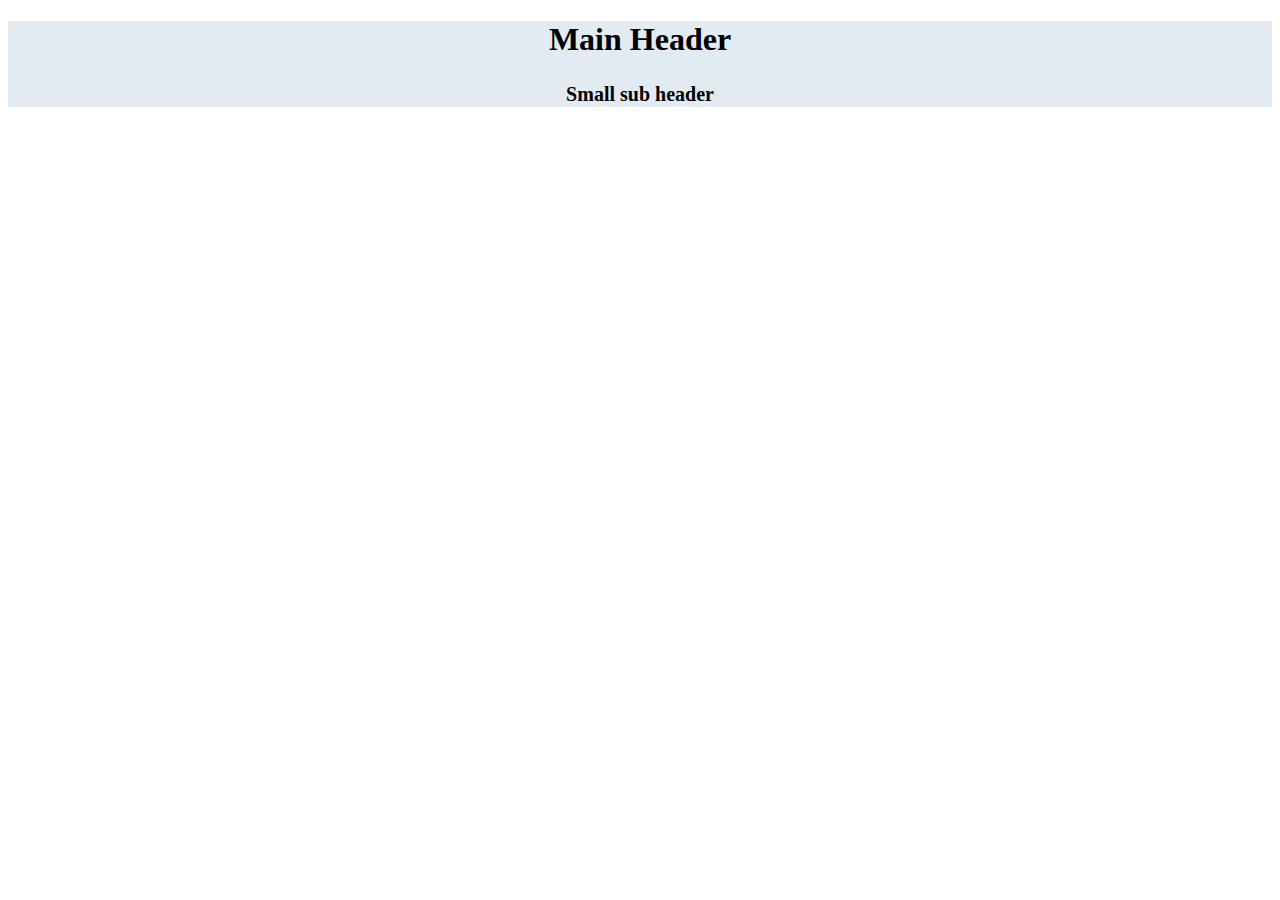
==== Prometheus_Web_UI/index.html @ 97083bb8 "Add files via upload" ====
<!DOCTYPE html>
<html lang="ru">

    <head>
        <meta charset="UTF-8">
        <title>Prometheus webpage</title>
        <link rel="stylesheet" href="./css/main.css">
    </head>

    <body>
        <!-- header -->
        <header>
            <h1>Main Header</h1>
            <h2>
                <small>Small sub header</small>
            </h2>
        </header>
        <!-- /header -->

        <!-- nav -->
        <nav>

        </nav>
        <!-- /nav -->

        <!-- main -->
        <main>
            
        </main>
        <!-- /main -->

        <!-- footer -->
        <footer>

        </footer>
        <!-- /footer -->
    </body>
</html>
---- Prometheus_Web_UI/css/main.css ----
header{
    background-color:rgb(225, 235, 241);
    text-align: center;
}
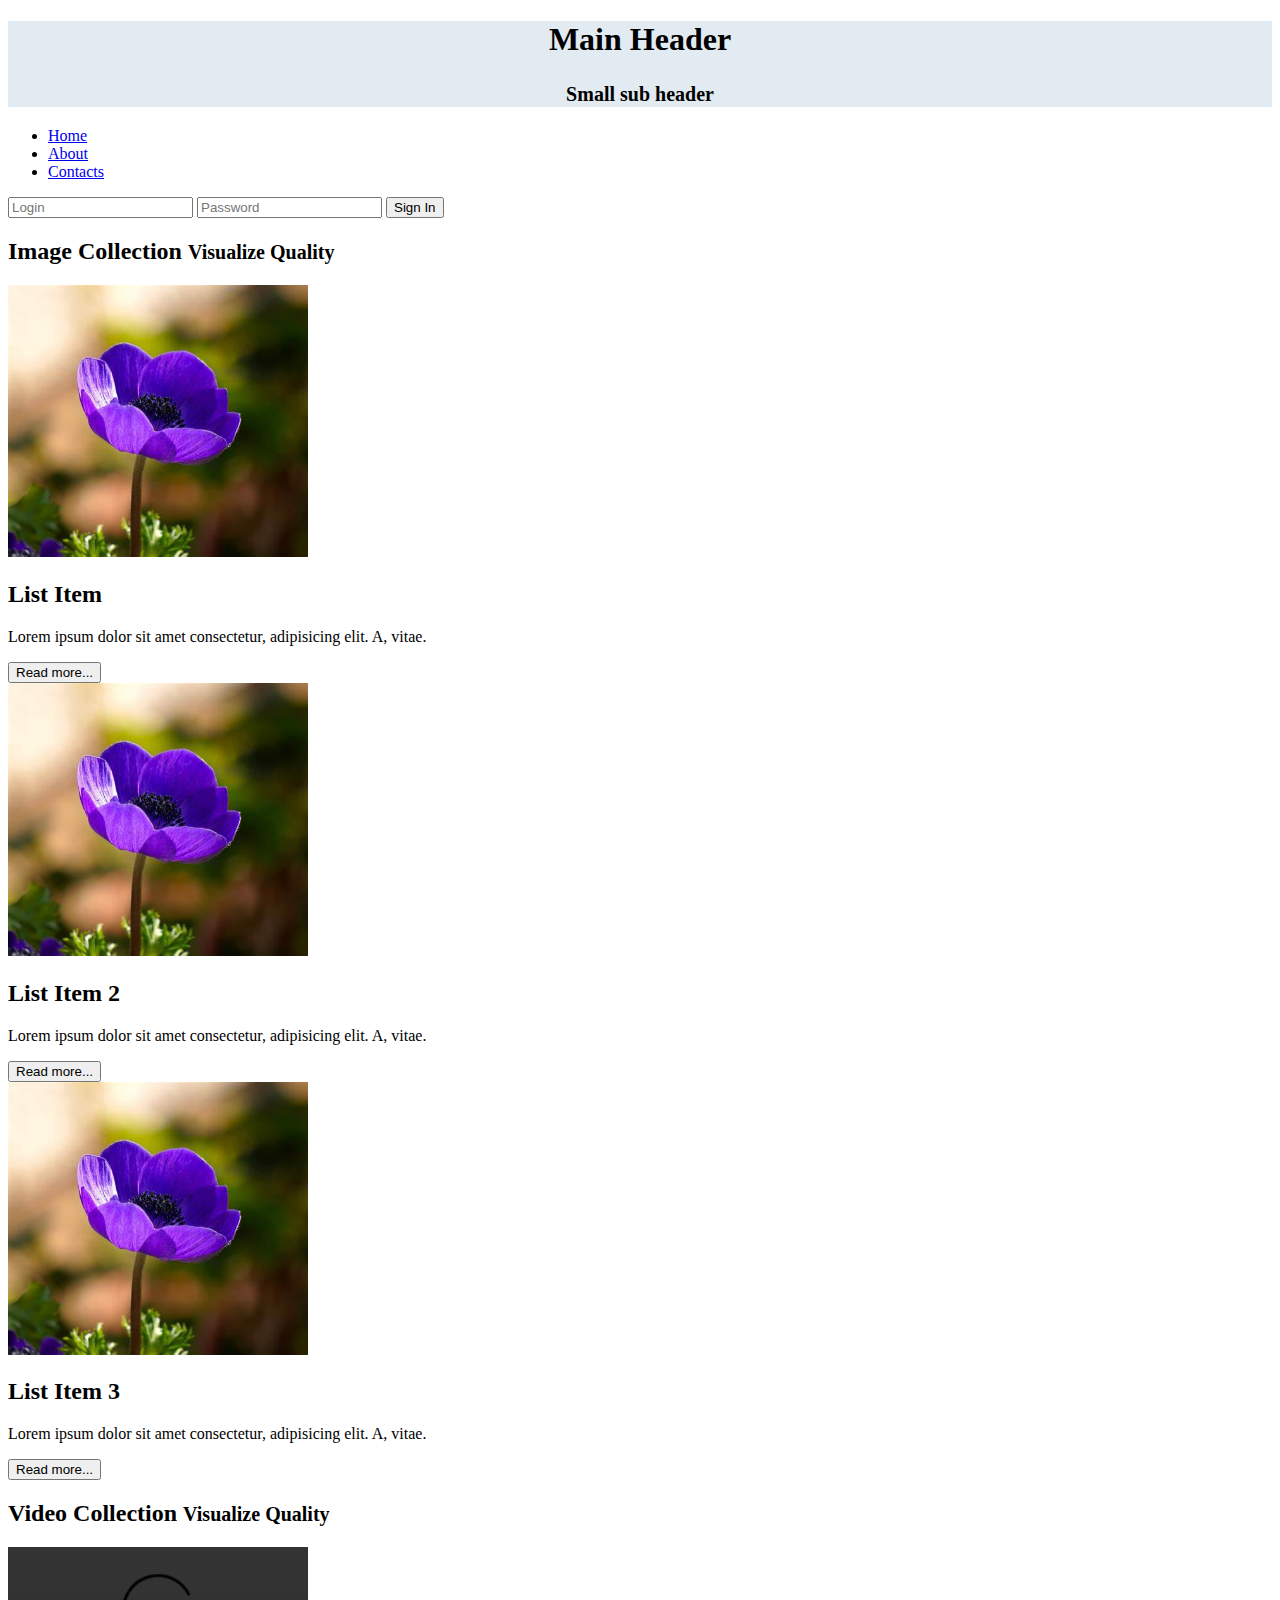
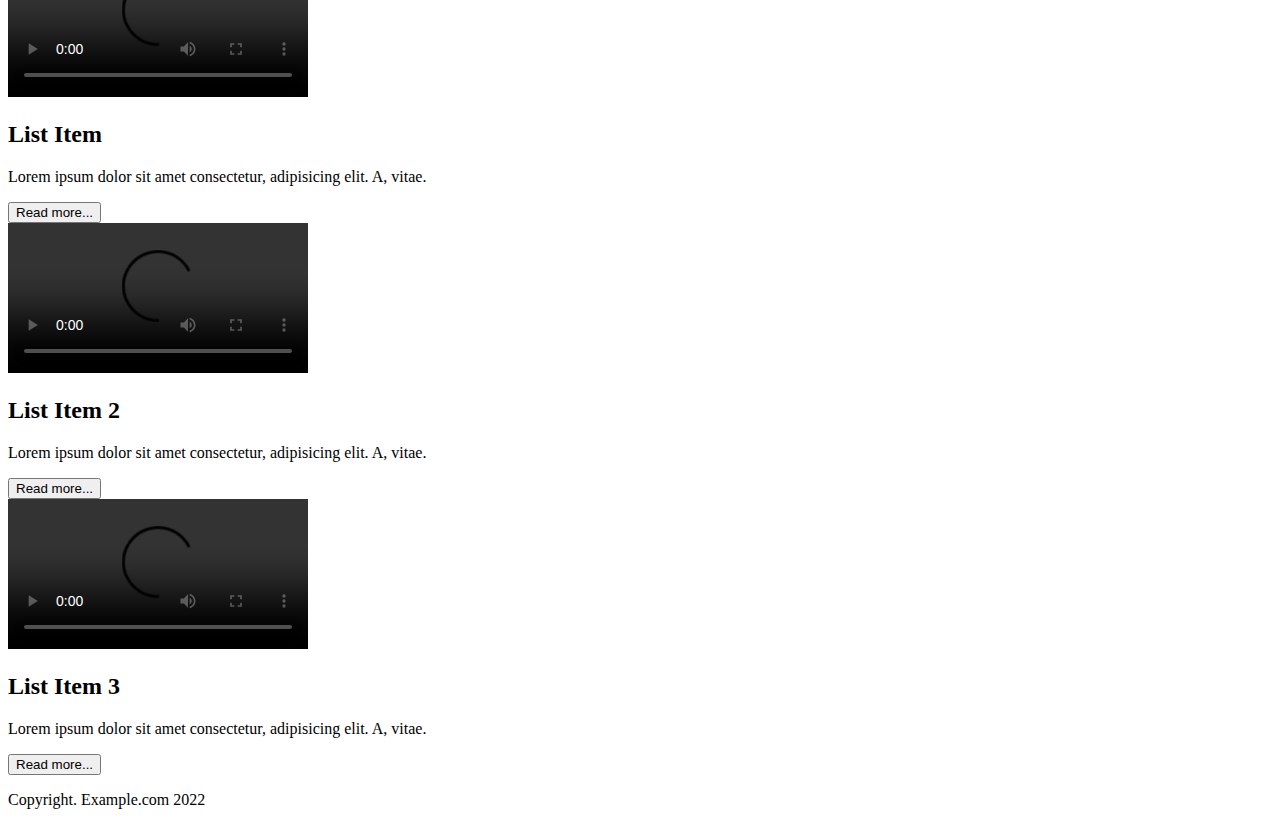
==== commit 1ab37367: "Add files via upload" ====
--- a/Prometheus_Web_UI/index.html
+++ b/Prometheus_Web_UI/index.html
@@ -8,31 +8,130 @@
     </head>
 
     <body>
-        <!-- header -->
+        <!-- HEADER -->
         <header>
-            <h1>Main Header</h1>
-            <h2>
-                <small>Small sub header</small>
-            </h2>
+            <div>
+                <h1>Main Header</h1>
+                <h2>
+                    <small>Small sub header</small>
+                </h2>
+            </div>
         </header>
-        <!-- /header -->
+        <!-- /HEADER -->
 
-        <!-- nav -->
+        <!-- NAV -->
         <nav>
+            <div>
+                <ul>
+                    <li><a href="#">Home</a></li>
+                    <li><a href="#">About</a></li>
+                    <li><a href="#">Contacts</a></li>
+                </ul>
+                <!--LOGIN FORM-->
+                <form action="#" method="GET">
+                    <input type="text" name="login" placeholder="Login" required>
+                    <input type="password" name="password" placeholder="Password" required>
+                    <input type="submit" value="Sign In" id="submit">
+                </form>
+                <!--/LOGIN FORM-->
+            </div>
+        </nav>
+        <!-- /NAV -->
 
-        </nav>
-        <!-- /nav -->
+        <!-- MAIN -->
+        <main>
+            <div>
+                <h2>Image Collection <small>Visualize Quality</small></h2>
+                <div id='card'>
+                    <div id='??'>
+                        <div id='???'>
+                            <img src="./img/cover.jpg" alt="cover" width="300">
+                            <div>
+                                <h2>List Item</h2>
+                                <p>Lorem ipsum dolor sit amet consectetur, adipisicing elit. A, vitae.</p>
+                                <button>Read more...</button>
+                            </div>
+                        </div>
+                    </div>
+                </div>
+                <div id='card'>
+                    <div id='??'>
+                        <div id='???'>
+                            <img src="./img/cover.jpg" alt="cover" width="300">
+                            <div>
+                                <h2>List Item 2</h2>
+                                <p>Lorem ipsum dolor sit amet consectetur, adipisicing elit. A, vitae.</p>
+                                <button>Read more...</button>
+                            </div>
+                        </div>
+                    </div>
+                </div>
+                <div id='card'>
+                    <div id='??'>
+                        <div id='???'>
+                            <img src="./img/cover.jpg" alt="cover" width="300">
+                            <div>
+                                <h2>List Item 3</h2>
+                                <p>Lorem ipsum dolor sit amet consectetur, adipisicing elit. A, vitae.</p>
+                                <button>Read more...</button>
+                            </div>
+                        </div>
+                    </div>
+                </div>
 
-        <!-- main -->
-        <main>
-            
+                <h2>Video Collection <small>Visualize Quality</small></h2>
+                <div id='card'>
+                    <div id='??'>
+                        <div id='???'>
+                            <video controls>
+                                <source src='./video/movie.mp4' type='video/mp4'>
+                            </video>
+                            <div>
+                                <h2>List Item</h2>
+                                <p>Lorem ipsum dolor sit amet consectetur, adipisicing elit. A, vitae.</p>
+                                <button>Read more...</button>
+                            </div>
+                        </div>
+                    </div>
+                </div>
+                <div id='card'>
+                    <div id='??'>
+                        <div id='???'>
+                            <video controls>
+                                <source src='./video/movie.mp4' type='video/mp4'>
+                            </video>
+                            <div>
+                                <h2>List Item 2</h2>
+                                <p>Lorem ipsum dolor sit amet consectetur, adipisicing elit. A, vitae.</p>
+                                <button>Read more...</button>
+                            </div>
+                        </div>
+                    </div>
+                </div>
+                <div id='card'>
+                    <div id='??'>
+                        <div id='???'>
+                            <video controls>
+                                <source src='./video/movie.mp4' type='video/mp4'>
+                            </video>
+                            <div>
+                                <h2>List Item 3</h2>
+                                <p>Lorem ipsum dolor sit amet consectetur, adipisicing elit. A, vitae.</p>
+                                <button>Read more...</button>
+                            </div>
+                        </div>
+                    </div>
+                </div>
+            </div>
         </main>
-        <!-- /main -->
+        <!-- /MAIN -->
 
-        <!-- footer -->
+        <!-- FOOTER -->
         <footer>
-
+            <div>
+                <p>Copyright. Example.com 2022</p>
+            </div>
         </footer>
-        <!-- /footer -->
+        <!-- /FOOTER -->
     </body>
 </html>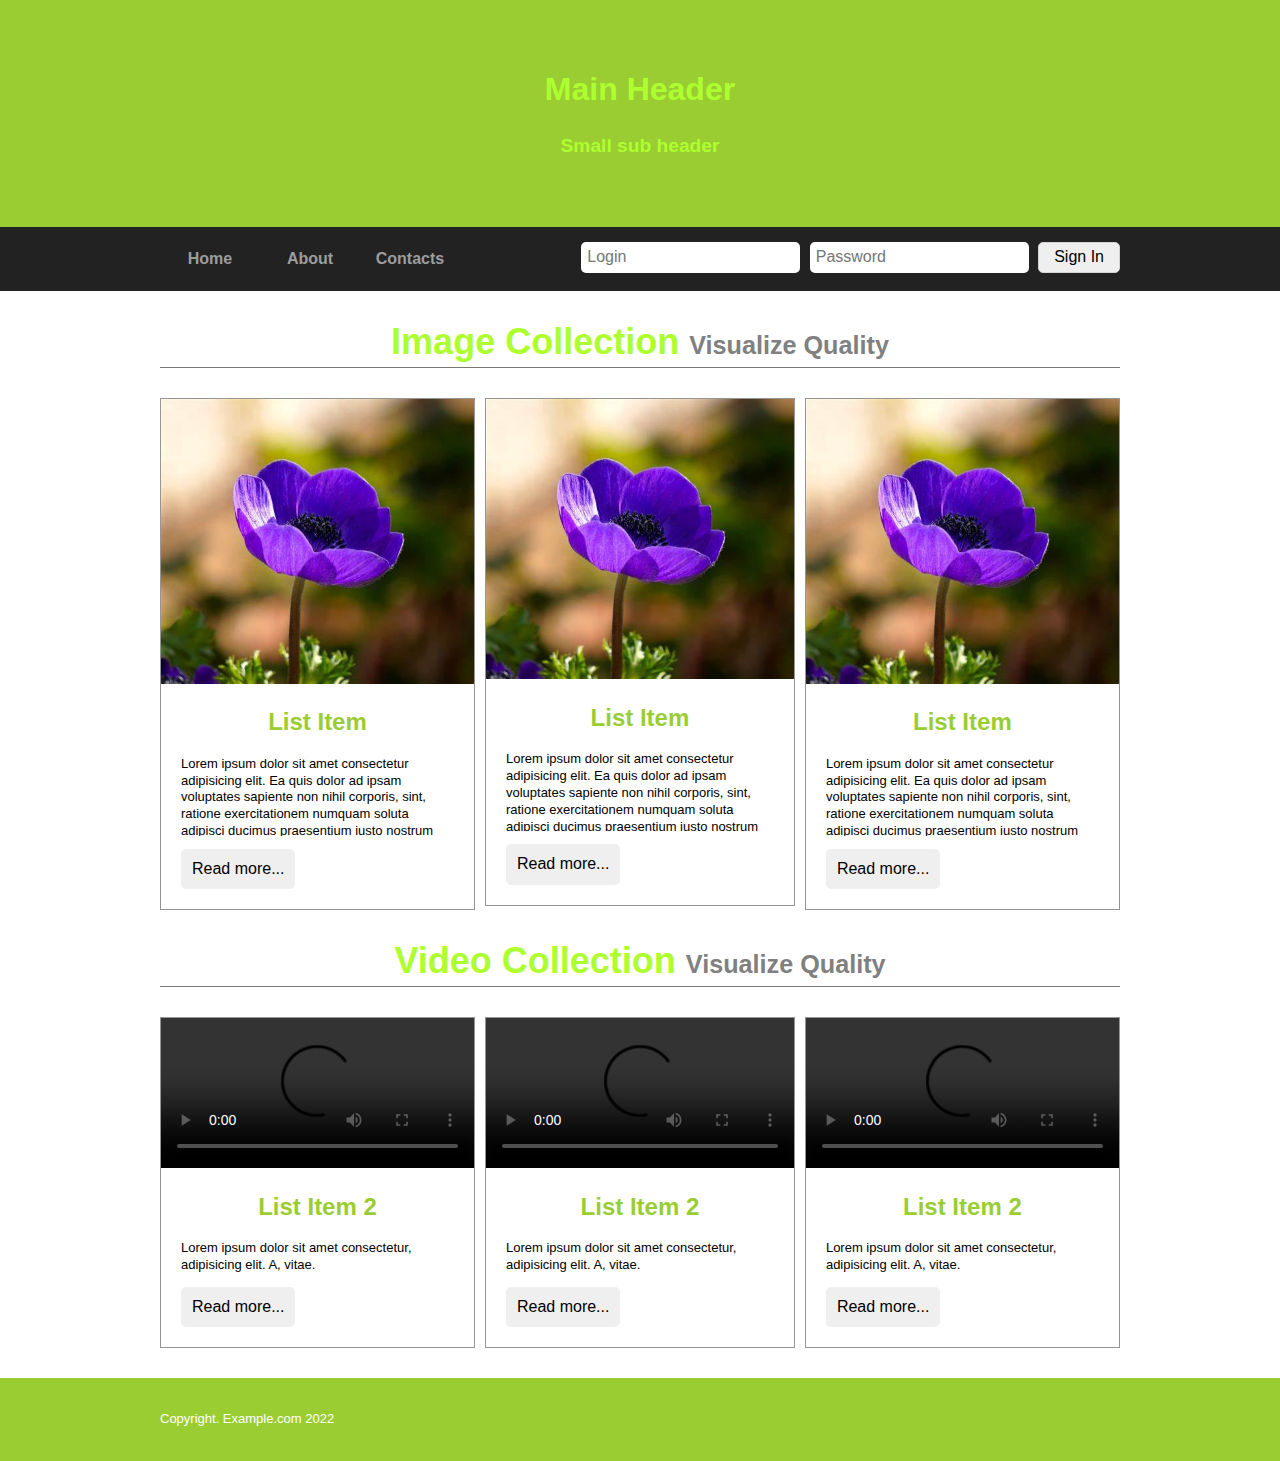
==== commit f35d3eae: "Add files via upload" ====
--- a/Prometheus_Web_UI/index.html
+++ b/Prometheus_Web_UI/index.html
@@ -4,13 +4,14 @@
     <head>
         <meta charset="UTF-8">
         <title>Prometheus webpage</title>
+        <link rel="stylesheet" href="./css/normalize.css">
         <link rel="stylesheet" href="./css/main.css">
     </head>
 
     <body>
         <!-- HEADER -->
-        <header>
-            <div>
+        <header class="header">
+            <div class="container">
                 <h1>Main Header</h1>
                 <h2>
                     <small>Small sub header</small>
@@ -20,15 +21,15 @@
         <!-- /HEADER -->
 
         <!-- NAV -->
-        <nav>
-            <div>
+        <nav class="page-navigation">
+            <div class="container">
                 <ul>
                     <li><a href="#">Home</a></li>
                     <li><a href="#">About</a></li>
                     <li><a href="#">Contacts</a></li>
                 </ul>
                 <!--LOGIN FORM-->
-                <form action="#" method="GET">
+                <form class="login"  action="#">
                     <input type="text" name="login" placeholder="Login" required>
                     <input type="password" name="password" placeholder="Password" required>
                     <input type="submit" value="Sign In" id="submit">
@@ -40,95 +41,100 @@
 
         <!-- MAIN -->
         <main>
-            <div>
-                <h2>Image Collection <small>Visualize Quality</small></h2>
-                <div id='card'>
-                    <div id='??'>
-                        <div id='???'>
-                            <img src="./img/cover.jpg" alt="cover" width="300">
-                            <div>
+            <div class="container">
+
+                <h2 class="collection-title">Image Collection <small>Visualize Quality</small></h2>
+                <div class="collections">
+
+                    <div class="collection-item-outer">
+                        <div class="collection-item">
+                            <img src="./img/cover.jpg" alt="cover" width="">
+                            <div class="collection-text">
                                 <h2>List Item</h2>
-                                <p>Lorem ipsum dolor sit amet consectetur, adipisicing elit. A, vitae.</p>
+                                <p>Lorem ipsum dolor sit amet consectetur adipisicing elit. Ea quis dolor ad ipsam voluptates sapiente non nihil corporis, sint, ratione exercitationem numquam soluta adipisci ducimus praesentium iusto nostrum commodi nemo.</p>
                                 <button>Read more...</button>
                             </div>
                         </div>
                     </div>
-                </div>
-                <div id='card'>
-                    <div id='??'>
-                        <div id='???'>
-                            <img src="./img/cover.jpg" alt="cover" width="300">
-                            <div>
-                                <h2>List Item 2</h2>
-                                <p>Lorem ipsum dolor sit amet consectetur, adipisicing elit. A, vitae.</p>
+
+                    <div class="collection-item-outer">
+                        <div class="collection-item">
+                            <img src="./img/cover.jpg" alt="cover" width="">
+                            <div class="collection-text">
+                                <h2>List Item</h2>
+                                <p>Lorem ipsum dolor sit amet consectetur adipisicing elit. Ea quis dolor ad ipsam voluptates sapiente non nihil corporis, sint, ratione exercitationem numquam soluta adipisci ducimus praesentium iusto nostrum commodi nemo.</p>
                                 <button>Read more...</button>
                             </div>
                         </div>
                     </div>
-                </div>
-                <div id='card'>
-                    <div id='??'>
-                        <div id='???'>
-                            <img src="./img/cover.jpg" alt="cover" width="300">
-                            <div>
-                                <h2>List Item 3</h2>
-                                <p>Lorem ipsum dolor sit amet consectetur, adipisicing elit. A, vitae.</p>
+
+                    <div class="collection-item-outer">
+                        <div class="collection-item">
+                            <img src="./img/cover.jpg" alt="cover" width="">
+                            <div class="collection-text">
+                                <h2>List Item</h2>
+                                <p>Lorem ipsum dolor sit amet consectetur adipisicing elit. Ea quis dolor ad ipsam voluptates sapiente non nihil corporis, sint, ratione exercitationem numquam soluta adipisci ducimus praesentium iusto nostrum commodi nemo.</p>
                                 <button>Read more...</button>
                             </div>
                         </div>
                     </div>
+
                 </div>
 
-                <h2>Video Collection <small>Visualize Quality</small></h2>
-                <div id='card'>
-                    <div id='??'>
-                        <div id='???'>
-                            <video controls>
-                                <source src='./video/movie.mp4' type='video/mp4'>
-                            </video>
-                            <div>
-                                <h2>List Item</h2>
-                                <p>Lorem ipsum dolor sit amet consectetur, adipisicing elit. A, vitae.</p>
-                                <button>Read more...</button>
-                            </div>
+            </div>
+
+            <div class="container">
+
+                <h2 class="collection-title">Video Collection <small>Visualize Quality</small></h2>
+                <div class="collections">
+                
+                    <div class="collection-item-outer">
+                        <div class="collection-item">
+                                <video controls>
+                                    <source src='./video/movie.mp4' type='video/mp4'>
+                                </video>
+                                <div class="collection-text">
+                                    <h2>List Item 2</h2>
+                                    <p>Lorem ipsum dolor sit amet consectetur, adipisicing elit. A, vitae.</p>
+                                    <button>Read more...</button>
+                                </div>
                         </div>
                     </div>
-                </div>
-                <div id='card'>
-                    <div id='??'>
-                        <div id='???'>
-                            <video controls>
-                                <source src='./video/movie.mp4' type='video/mp4'>
-                            </video>
-                            <div>
-                                <h2>List Item 2</h2>
-                                <p>Lorem ipsum dolor sit amet consectetur, adipisicing elit. A, vitae.</p>
-                                <button>Read more...</button>
-                            </div>
+                    <div class="collection-item-outer">
+                        <div class="collection-item">
+                                <video controls>
+                                    <source src='./video/movie.mp4' type='video/mp4'>
+                                </video>
+                                <div class="collection-text">
+                                    <h2>List Item 2</h2>
+                                    <p>Lorem ipsum dolor sit amet consectetur, adipisicing elit. A, vitae.</p>
+                                    <button>Read more...</button>
+                                </div>
                         </div>
                     </div>
-                </div>
-                <div id='card'>
-                    <div id='??'>
-                        <div id='???'>
-                            <video controls>
-                                <source src='./video/movie.mp4' type='video/mp4'>
-                            </video>
-                            <div>
-                                <h2>List Item 3</h2>
-                                <p>Lorem ipsum dolor sit amet consectetur, adipisicing elit. A, vitae.</p>
-                                <button>Read more...</button>
-                            </div>
+                    <div class="collection-item-outer">
+                        <div class="collection-item">
+                                <video controls>
+                                    <source src='./video/movie.mp4' type='video/mp4'>
+                                </video>
+                                <div class="collection-text">
+                                    <h2>List Item 2</h2>
+                                    <p>Lorem ipsum dolor sit amet consectetur, adipisicing elit. A, vitae.</p>
+                                    <button>Read more...</button>
+                                </div>
                         </div>
                     </div>
+
                 </div>
+
             </div>
+
         </main>
         <!-- /MAIN -->
 
         <!-- FOOTER -->
-        <footer>
-            <div>
+        <footer class="footer">
+            <div class="container">
                 <p>Copyright. Example.com 2022</p>
             </div>
         </footer>
--- a/Prometheus_Web_UI/css/main.css
+++ b/Prometheus_Web_UI/css/main.css
@@ -1,5 +1,143 @@
-header{
-    background-color:rgb(225, 235, 241);
+/*GENERAL STYLES*/
+body {
+    font-family: Arial, sans-serif;
+    font-size: 100%;
+}
+.container {
+    margin: 0 auto;
+    width: 960px;
+}
+ul {
+    margin: 0;
+    padding: 0;
+}
+ul li {
+    list-style-type: none;
+}
+a {
+    text-decoration: none;
+}
+p {
+    font-size: 13px;
+    line-height: 1.3em;
+}
+
+/* HEADER */
+.header {
+    padding: 50px 0;
+    background-color: yellowgreen;
+}
+.header h1, h2 {
+    color: greenyellow;
     text-align: center;
 }
 
+/* NAVIGATION */
+.page-navigation {
+    background-color: #222;
+    border-color: #101010;
+    min-height: 64px;
+}
+.page-navigation li {
+    float:left;
+    width: 100px;
+}
+.page-navigation a{
+    display: block;
+    color: #9d9d9d;
+    line-height: 4em;
+    font-weight: bold;
+    text-align: center;
+}
+.page-navigation li a:hover {
+    color: yellowgreen;
+    background-color: black;
+}
+
+/* LOGIN FORM */
+.login {
+    padding: 15px 0;
+    float: right;
+}
+.login input[type='text'], 
+.login input[type='password'] {
+    padding: 5px;
+    margin-right: 5px;
+    border: 1px solid transparent;
+    border-radius: 5px;
+    outline: none;
+}
+.login input[type='submit'] {
+    padding: 5px 15px;
+    border: 1px solid lightgray;
+    border-radius: 5px;
+}
+.login input[type='submit']:hover,
+button:hover {
+    background-color: darkgray;
+    color: white;
+}
+
+/* MAIN PART */
+.collections {
+    overflow: auto;
+}
+.collection-title {
+    padding-bottom: 5px;
+    border-bottom: 1px solid #777;
+    font-size: 36px;
+}
+.collection-title small {
+    color: gray;
+    font-size: 70%;
+}
+.collection-item-outer {
+    display: inline-block;
+    float: left;
+    padding-left: 5px;
+    padding-right: 5px;
+    width: 33.33%;
+    box-sizing: border-box;
+}
+.collections > div:first-child {
+    padding-left: 0;
+    padding-right: 5px;
+}
+.collections > div:last-child {
+    padding-left: 5px;
+    padding-right: 0px;
+}
+.collection-item {
+    border: 1px solid #959595;
+}
+.collection-item img,
+.collection-item video {
+    width: 100%;
+}
+.collection-text {
+    padding: 0 20px 20px 20px;
+}
+.collection-text h2 {
+    color: yellowgreen;
+    overflow: hidden;
+    white-space: nowrap;
+    text-overflow: ellipsis;
+}
+.collection-text p {
+    max-height: 80px;
+    overflow: hidden;
+}
+.collection-text button {
+    padding: 10px;
+    border: 1px solid transparent;
+    border-radius: 5px;
+    outline: none;
+}
+
+/* FOOTER */
+.footer {
+    background-color: yellowgreen;
+    color: white;
+    padding: 20px 0;
+    margin-top: 30px;
+}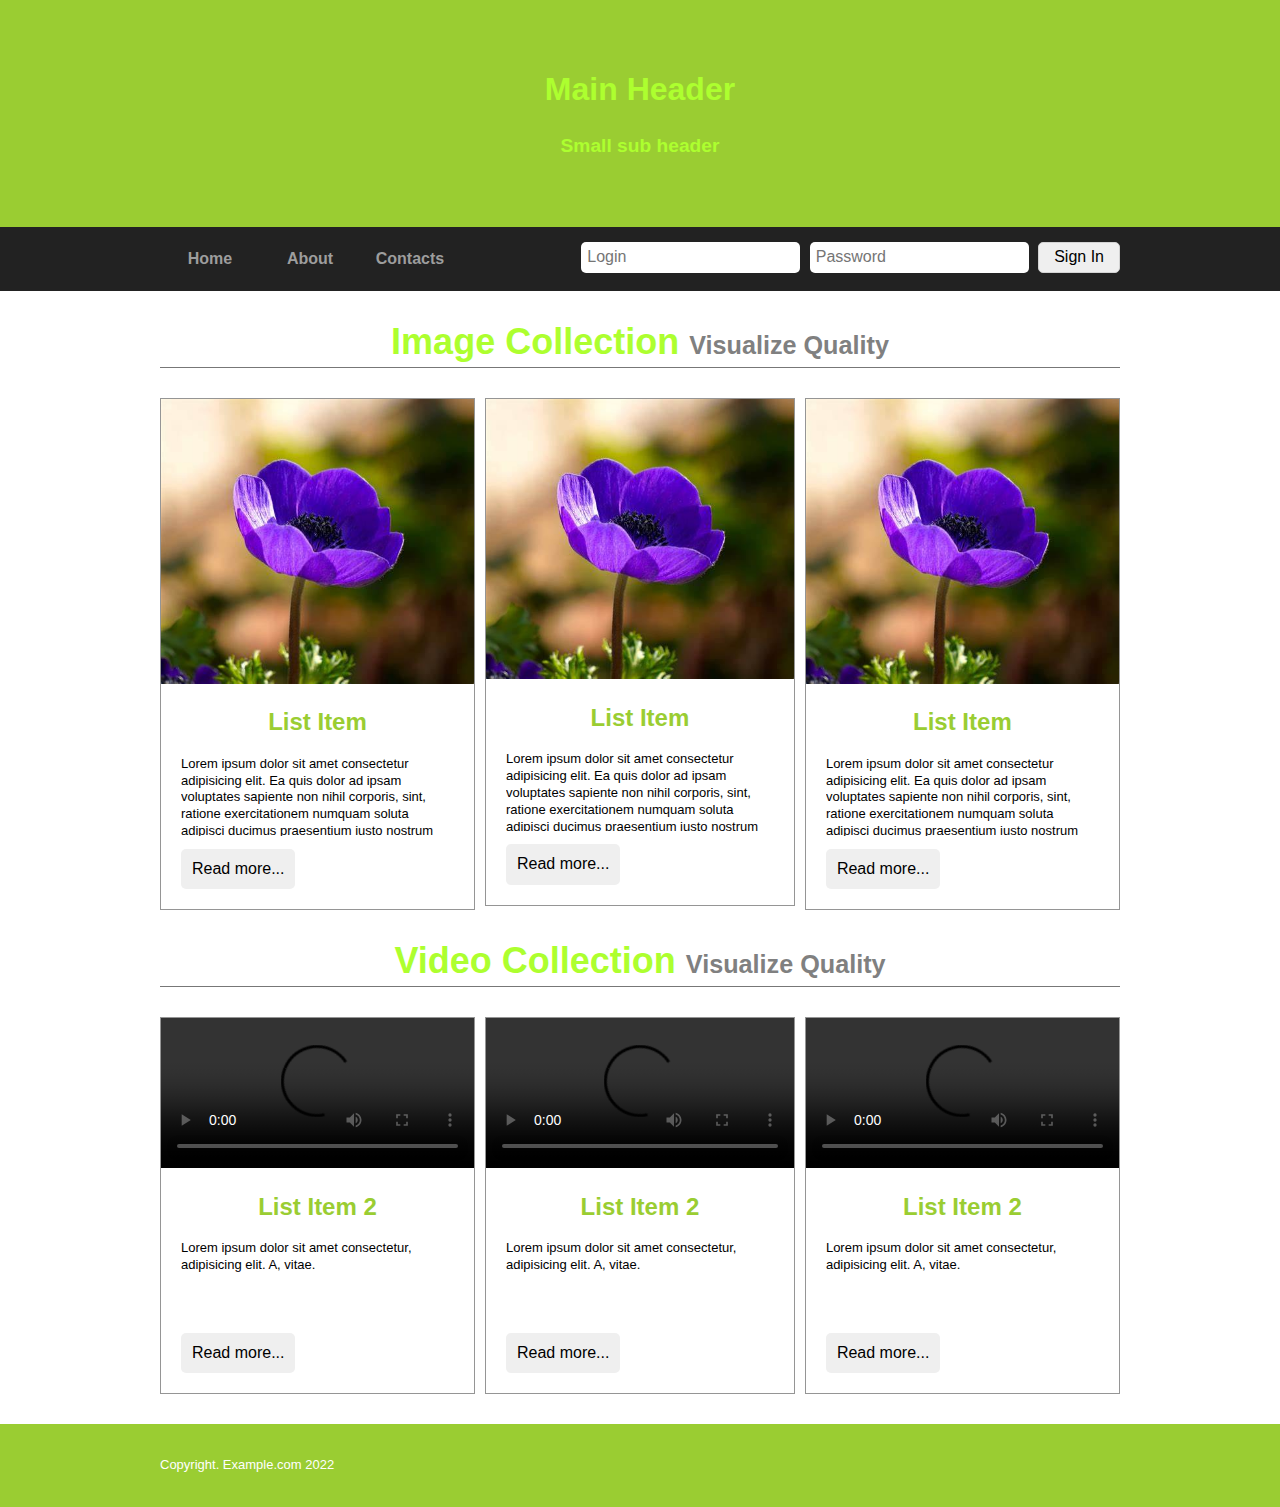
==== commit 66f3ce4e: "End of course" ====
--- a/Prometheus_Web_UI/index.html
+++ b/Prometheus_Web_UI/index.html
@@ -52,7 +52,7 @@
                             <div class="collection-text">
                                 <h2>List Item</h2>
                                 <p>Lorem ipsum dolor sit amet consectetur adipisicing elit. Ea quis dolor ad ipsam voluptates sapiente non nihil corporis, sint, ratione exercitationem numquam soluta adipisci ducimus praesentium iusto nostrum commodi nemo.</p>
-                                <button>Read more...</button>
+                                <button onclick="showText(this)">Read more...</button>
                             </div>
                         </div>
                     </div>
@@ -63,7 +63,7 @@
                             <div class="collection-text">
                                 <h2>List Item</h2>
                                 <p>Lorem ipsum dolor sit amet consectetur adipisicing elit. Ea quis dolor ad ipsam voluptates sapiente non nihil corporis, sint, ratione exercitationem numquam soluta adipisci ducimus praesentium iusto nostrum commodi nemo.</p>
-                                <button>Read more...</button>
+                                <button onclick="showText(this)">Read more...</button>
                             </div>
                         </div>
                     </div>
@@ -74,7 +74,7 @@
                             <div class="collection-text">
                                 <h2>List Item</h2>
                                 <p>Lorem ipsum dolor sit amet consectetur adipisicing elit. Ea quis dolor ad ipsam voluptates sapiente non nihil corporis, sint, ratione exercitationem numquam soluta adipisci ducimus praesentium iusto nostrum commodi nemo.</p>
-                                <button>Read more...</button>
+                                <button onclick="showText(this)">Read more...</button>
                             </div>
                         </div>
                     </div>
@@ -139,5 +139,6 @@
             </div>
         </footer>
         <!-- /FOOTER -->
+        <script src="./js/main.js"></script>
     </body>
 </html>--- a/Prometheus_Web_UI/css/main.css
+++ b/Prometheus_Web_UI/css/main.css
@@ -124,7 +124,7 @@
     text-overflow: ellipsis;
 }
 .collection-text p {
-    max-height: 80px;
+    height: 80px;
     overflow: hidden;
 }
 .collection-text button {
